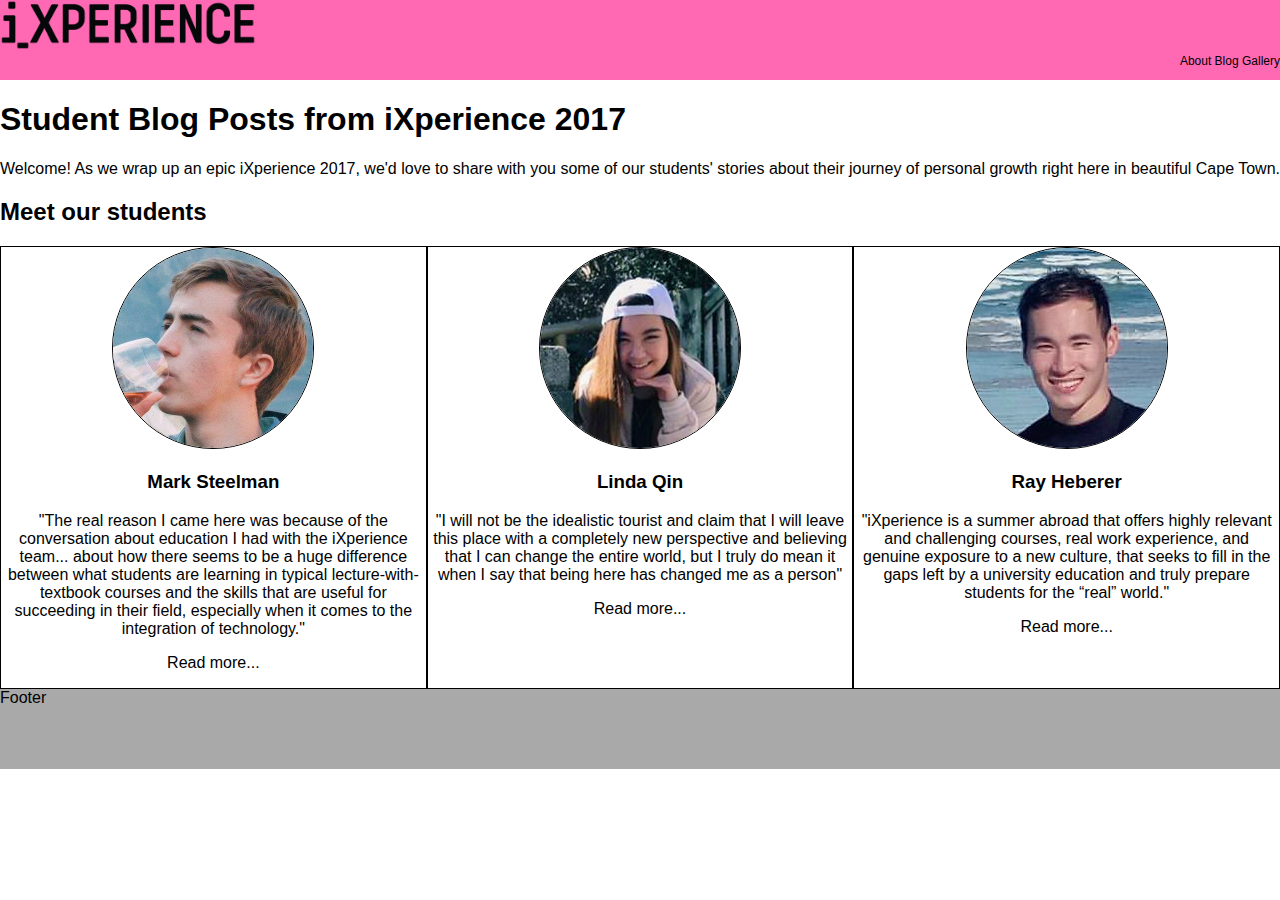
==== index.html @ 05f93b60 "adding files to repository" ====
<!DOCTYPE html>
<html lang="en">
<head>
  <meta charset="utf-8" />
  <link href="https://fonts.googleapis.com/css?family=Lobster" rel="stylesheet">
  <link rel="stylesheet" href="stylesheet.css" type="text/css" />
</head>
<body>
  <header class="main">
    <div class="logo"><img class="ix_header" src="ixperience-black.png" alt="iXperience" /></div>
    <div class="menu">
      <a href="/about.html">About</a>
      <a href="/index.html">Blog</a>
      <a href="/galley.html">Gallery</a>
    </div>
  </header>

  <div class="content">
    <div>
      <h1>Student Blog Posts from iXperience 2017</h1>
      <p>Welcome! As we wrap up an epic iXperience 2017, we'd love to share with you some of our students' stories about their journey of personal growth right here in beautiful Cape Town.</p>

      <h2>Meet our students</h2>
      <div class="container">
        <div class="child">
          <img src="mark-steelman-crop.jpg" class="roundimg" alt="Mark Steelman - the iXperience Virtual Reality Guru">
          <h3>Mark Steelman</h3>
          <p>"The real reason I came here was because of the conversation about education I had with the iXperience team... about how there seems to be a huge difference between what students are learning in typical lecture-with-textbook courses and the skills that are useful for succeeding in their field, especially when it comes to the integration of technology."</p>
          <p><a href="/mark-steelman.html">Read more...</a></p>
        </div>

        <div class="child">
          <img src="linda-qin-crop.jpg" class="roundimg" alt="Linda Qin - Leading the Way for Women in Software Engineering">
          <h3>Linda Qin</h3>
          <p>"I will not be the idealistic tourist and claim that I will leave this place with a completely new perspective and believing that I can change the entire world, but I truly do mean it when I say that being here has changed me as a person"</p>
          <p><a href="/linda-qin.html">Read more...</a></p>
        </div>

        <div class="child">
          <img src="ray-heberer-crop.jpg" class="roundimg" alt="Ray Heberer - Data Scientist Extraordinaire">
          <h3>Ray Heberer</h3>
          <p>"iXperience is a summer abroad that offers highly relevant and challenging courses, real work experience, and genuine exposure to a new culture, that seeks to fill in the gaps left by a university education and truly prepare students for the “real” world."</p>
          <p><a href="/ray-heberer.html">Read more...</a></p>
        </div>
      </div>
    </div>
  </div>

  <div class="footer">Footer</div>
</body>
</html>
---- stylesheet.css ----
html, body {
  margin: 0;
  font-family: helvetica;
  font-weight: normal;
  font-style: normal
}

a:link {
  font-family: Lato, sans-serif;
  color: black;
  text-decoration: none;
}

a:hover {
  font-family: Lato, sans-serif;
  color: white;
  text-decoration: none
}

a:visited {
  font-family: Lato, sans-serif;
  color: black;
  text-decoration: none
}

.wrapper {
  /*display: flex;
  flex-direction: column;*/
}

.container {
  display: flex;
}

.child {
  width: 100%;  /* Or whatever */*/
  /*height: 100px; /* Or whatever */*/
  margin: auto;  /* Magic! */
  border: 1px solid black;

  /*box-sizing: border-box;*/
  text-align: center;
}

header.main {
  background: hotpink;
  height: 80px;
}

.content {
  /*flex: 1;*/
  overflow: auto;
  background: white;
  text: black;
}

.roundimg {
  border-radius: 50%;
  border: 1px solid black;
}

.ix_header {
  height: 55%;
  width: 20%;
}

.menu {
  text-align: right;
  font-family: Lato, sans-serif;
  font-size: 12px;

}

.left, .middle, .right {
  display: inline-block;
  display: inline;
  zoom: 1;
  vertical-align: 0;
  top; font-size: 12px;
}

.left {
  width: 33%;
  background: blue;
}

.middle {
  width: 33%;
  background: green;
}

.right {
  width: 33%;
  background: yellow;
}

.footer {
  background: darkgrey;
  text: white;
  height: 80px;
}
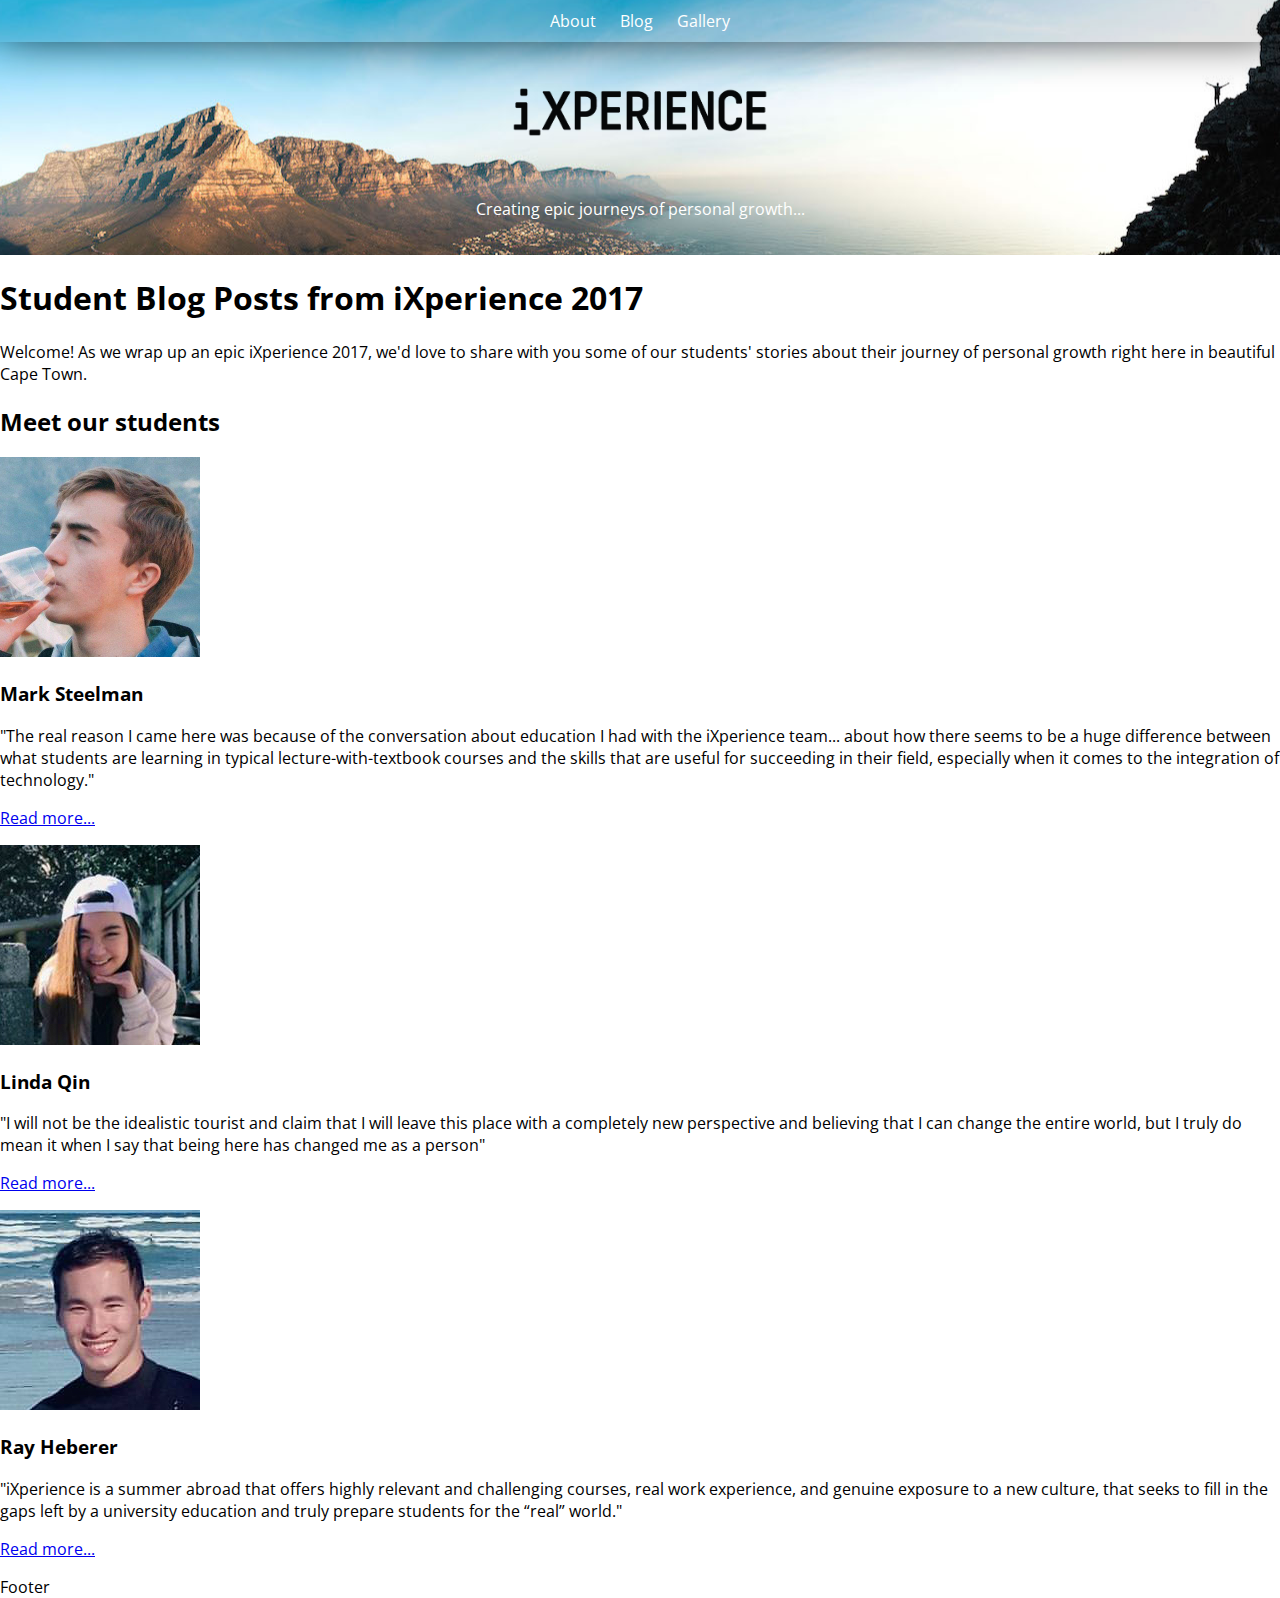
==== commit cf882ade: "updated new work" ====
--- a/index.html
+++ b/index.html
@@ -2,16 +2,23 @@
 <html lang="en">
 <head>
   <meta charset="utf-8" />
-  <link href="https://fonts.googleapis.com/css?family=Lobster" rel="stylesheet">
+  <link href="https://fonts.googleapis.com/css?family=Open+Sans|Raleway" rel="stylesheet">
   <link rel="stylesheet" href="stylesheet.css" type="text/css" />
 </head>
 <body>
-  <header class="main">
-    <div class="logo"><img class="ix_header" src="ixperience-black.png" alt="iXperience" /></div>
-    <div class="menu">
-      <a href="/about.html">About</a>
-      <a href="/index.html">Blog</a>
-      <a href="/galley.html">Gallery</a>
+  <header class="main-header">
+    <nav class="menu">
+      <ul>
+        <li><a href="/about.html">About</a></li>
+        <li>
+          <a href="/index.html">Blog</a></li>
+        <li><a href="/gallery.html">Gallery</a></li>
+      </ul>
+    </nav>
+
+    <img class="ix_header" src="ixperience-black.png" alt="iXperience">
+    <div>
+      <p class="header-text">Creating epic journeys of personal growth...</p>
     </div>
   </header>
 
--- a/stylesheet.css
+++ b/stylesheet.css
@@ -1,11 +1,70 @@
 html, body {
+  font-family: 'Open Sans', sans-serif;
+  font-weight: normal;
+  font-style: normal;
+  font-size: 16px;
   margin: 0;
-  font-family: helvetica;
-  font-weight: normal;
-  font-style: normal
+  padding: 0;
 }
 
-a:link {
+.main-header {
+  background-image: url("header-bg.jpg");
+  background-position: center center;
+}
+
+.menu {
+  background: rgba(0,0,0,0.1);
+  box-shadow: 0px -10px 50px 0px rgba(0,0,0,1);
+}
+
+.menu > ul,
+.menu > ul > li {
+  list-style: none;
+  padding: 0;
+  margin: 0;
+}
+
+.menu > ul > li,
+.menu > ul > li > a {
+  display: inline-block;
+}
+
+.menu > ul {
+  text-align: center;
+}
+
+.menu > ul > li > a {
+  padding: 10px;
+  color: white;
+  text-decoration: none;
+  font-family: 'Open Sans', sans-serif;
+}
+
+.menu > ul > li > a:hover {
+  padding: 10px;
+  color: #333;
+  text-decoration: none;
+  font-family: 'Open Sans', sans-serif;
+  background: rgba(255,255,255,0);
+}
+
+.ix_header {
+  height: 55%;
+  width: 20%;
+  display: block;
+  margin: auto;
+  padding: 10px;
+  margin-top: 35px;
+}
+
+.header-text {
+  ffont-family: 'Raleway', sans-serif;
+  font-size: 16px;
+  color: white;
+  text-align: center;
+  padding: 35px;
+}
+/*a:link {
   font-family: Lato, sans-serif;
   color: black;
   text-decoration: none;
@@ -23,22 +82,14 @@
   text-decoration: none
 }
 
-.wrapper {
-  /*display: flex;
-  flex-direction: column;*/
-}
-
 .container {
   display: flex;
 }
 
 .child {
-  width: 100%;  /* Or whatever */*/
-  /*height: 100px; /* Or whatever */*/
-  margin: auto;  /* Magic! */
+  width: 100%;
+  margin: auto;
   border: 1px solid black;
-
-  /*box-sizing: border-box;*/
   text-align: center;
 }
 
@@ -48,7 +99,6 @@
 }
 
 .content {
-  /*flex: 1;*/
   overflow: auto;
   background: white;
   text: black;
@@ -57,13 +107,11 @@
 .roundimg {
   border-radius: 50%;
   border: 1px solid black;
-}
+}*/
 
-.ix_header {
-  height: 55%;
-  width: 20%;
-}
 
+
+/*
 .menu {
   text-align: right;
   font-family: Lato, sans-serif;
@@ -98,4 +146,4 @@
   background: darkgrey;
   text: white;
   height: 80px;
-}
+}*/
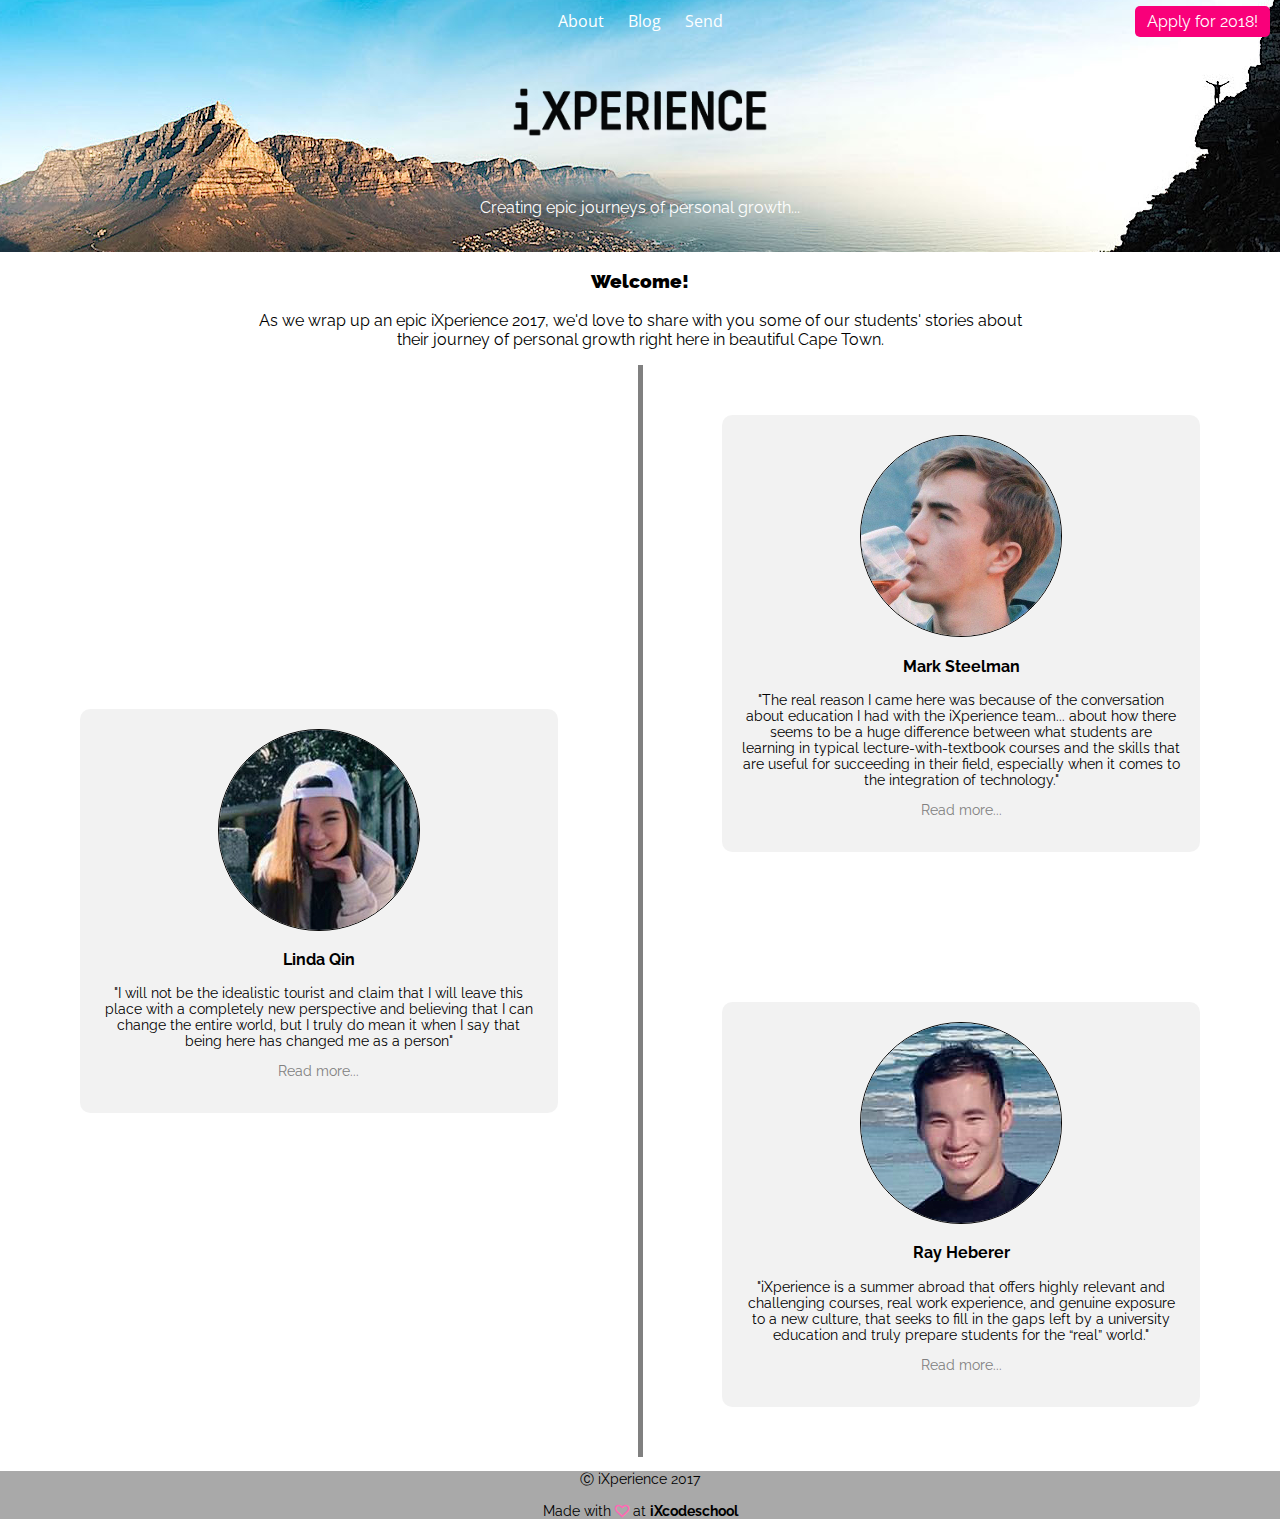
==== commit c2ea1324: "updating final version of website project" ====
--- a/index.html
+++ b/index.html
@@ -4,55 +4,103 @@
   <meta charset="utf-8" />
   <link href="https://fonts.googleapis.com/css?family=Open+Sans|Raleway" rel="stylesheet">
   <link rel="stylesheet" href="stylesheet.css" type="text/css" />
+  <link rel="stylesheet" href="https://cdnjs.cloudflare.com/ajax/libs/font-awesome/4.7.0/css/font-awesome.min.css">
 </head>
 <body>
   <header class="main-header">
     <nav class="menu">
       <ul>
-        <li><a href="/about.html">About</a></li>
-        <li>
-          <a href="/index.html">Blog</a></li>
-        <li><a href="/gallery.html">Gallery</a></li>
+        <li><a href="about.html">About</a></li>
+        <li><a href="index.html">Blog</a></li>
+        <li><a href="contact.html">Send</a></li>
       </ul>
+      <a class='btn' href="apply.html">Apply for 2018!</a>
     </nav>
 
-    <img class="ix_header" src="ixperience-black.png" alt="iXperience">
+    <a href="http://www.ixperience.co.za" target="new">
+      <img class="ix_header" src="ixperience-black.png" alt="iXperience">
+    </a>
     <div>
       <p class="header-text">Creating epic journeys of personal growth...</p>
     </div>
   </header>
 
-  <div class="content">
-    <div>
-      <h1>Student Blog Posts from iXperience 2017</h1>
-      <p>Welcome! As we wrap up an epic iXperience 2017, we'd love to share with you some of our students' stories about their journey of personal growth right here in beautiful Cape Town.</p>
+    <center>
+      <h3><b>Welcome!</b></h3>
+      <p style="width: 60%">As we wrap up an epic iXperience 2017, we'd love to share with you some of our students' stories about their journey of personal growth right here in beautiful Cape Town.</p>
+    </center>
 
-      <h2>Meet our students</h2>
-      <div class="container">
-        <div class="child">
-          <img src="mark-steelman-crop.jpg" class="roundimg" alt="Mark Steelman - the iXperience Virtual Reality Guru">
-          <h3>Mark Steelman</h3>
-          <p>"The real reason I came here was because of the conversation about education I had with the iXperience team... about how there seems to be a huge difference between what students are learning in typical lecture-with-textbook courses and the skills that are useful for succeeding in their field, especially when it comes to the integration of technology."</p>
-          <p><a href="/mark-steelman.html">Read more...</a></p>
-        </div>
+  <div class="container">
+    <div class="child1">
+      <div class="grandchild">
+        <img src="linda-qin-crop.jpg" class="roundimg" alt="Linda Qin - Leading the Way for Women in Software Engineering">
+        <h3>Linda Qin</h3>
+        <p>"I will not be the idealistic tourist and claim that I will leave this place with a completely new perspective and believing that I can change the entire world, but I truly do mean it when I say that being here has changed me as a person"</p>
+        <p><a href="linda-qin.html">Read more...</a></p>
+      </div>
+    </div>
 
-        <div class="child">
-          <img src="linda-qin-crop.jpg" class="roundimg" alt="Linda Qin - Leading the Way for Women in Software Engineering">
-          <h3>Linda Qin</h3>
-          <p>"I will not be the idealistic tourist and claim that I will leave this place with a completely new perspective and believing that I can change the entire world, but I truly do mean it when I say that being here has changed me as a person"</p>
-          <p><a href="/linda-qin.html">Read more...</a></p>
-        </div>
-
-        <div class="child">
-          <img src="ray-heberer-crop.jpg" class="roundimg" alt="Ray Heberer - Data Scientist Extraordinaire">
-          <h3>Ray Heberer</h3>
-          <p>"iXperience is a summer abroad that offers highly relevant and challenging courses, real work experience, and genuine exposure to a new culture, that seeks to fill in the gaps left by a university education and truly prepare students for the “real” world."</p>
-          <p><a href="/ray-heberer.html">Read more...</a></p>
-        </div>
+    <div class="child2">
+      <div class="grandchild">
+        <img src="mark-steelman-crop.jpg" class="roundimg" alt="Mark Steelman - the iXperience Virtual Reality Guru">
+        <h3>Mark Steelman</h3>
+        <p>"The real reason I came here was because of the conversation about education I had with the iXperience team... about how there seems to be a huge difference between what students are learning in typical lecture-with-textbook courses and the skills that are useful for succeeding in their field, especially when it comes to the integration of technology."</p>
+        <p><a href="mark-steelman.html">Read more...</a></p>
+      </div>
+      <div class="gap">
+      </div>
+      <div class="grandchild">
+        <img src="ray-heberer-crop.jpg" class="roundimg" alt="Ray Heberer - Data Scientist Extraordinaire">
+        <h3>Ray Heberer</h3>
+        <p>"iXperience is a summer abroad that offers highly relevant and challenging courses, real work experience, and genuine exposure to a new culture, that seeks to fill in the gaps left by a university education and truly prepare students for the “real” world."</p>
+        <p><a href="ray-heberer.html">Read more...</a></p>
       </div>
     </div>
   </div>
 
-  <div class="footer">Footer</div>
+  <!-- <div class="container">
+  <div class="child">
+  <div class="grandchild">a lot of text goes in here
+</div>
+<div class="grandchild">a lot of text goes in here
+</div>
+</div>
+</div> -->
+
+
+
+
+
+
+
+<!-- <div class="content">
+<div>
+<h1>Student Blog Posts from iXperience 2017</h1>
+<p>Welcome! As we wrap up an epic iXperience 2017, we'd love to share with you some of our students' stories about their journey of personal growth right here in beautiful Cape Town.</p>
+
+<h2>Meet our students</h2>
+<div class="container">
+<div class="child">
+
+</div>
+
+<div class="child">
+
+</div>
+
+<div class="child">
+
+</div>
+</div>
+</div>
+</div> -->
+
+<footer class="main-footer">
+  <p>Ⓒ iXperience 2017</p>
+  <p>
+    Made with <i class="fa fa-heart-o" aria-hidden="true" style='color: hotpink; font-weight: bold;'></i> at <b>iXcodeschool</b>
+  </p>
+</footer>
+
 </body>
 </html>
--- a/stylesheet.css
+++ b/stylesheet.css
@@ -1,11 +1,23 @@
 html, body {
-  font-family: 'Open Sans', sans-serif;
+  font-family: 'Raleway', sans-serif;
   font-weight: normal;
   font-style: normal;
   font-size: 16px;
   margin: 0;
   padding: 0;
-}
+  text-align: center;
+}
+
+body a {
+  color: gray;
+  text-decoration: none;
+}
+
+body a:hover {
+  color: black;
+  text-decoration: none;
+}
+
 
 .main-header {
   background-image: url("header-bg.jpg");
@@ -13,8 +25,7 @@
 }
 
 .menu {
-  background: rgba(0,0,0,0.1);
-  box-shadow: 0px -10px 50px 0px rgba(0,0,0,1);
+  background: rgba(0,0,0,0);
 }
 
 .menu > ul,
@@ -48,6 +59,59 @@
   background: rgba(255,255,255,0);
 }
 
+.btn {
+  display: inline-block;
+  background-color: rgb(249, 0, 122);
+  /*background: rgba(255,255,255,255);*/
+  padding: 6px 12px;
+  color: white;
+  border-radius: 5px;
+  position: absolute;
+  top: 6px;
+  right: 10px;
+}
+
+.btn:hover {
+  color: white;
+}
+
+/*.menu-pink {
+  background: hotpink;
+}
+
+.menu-pink > ul,
+.menu-pink > ul > li {
+  list-style: none;
+  padding: 0;
+  margin: 0;
+}
+
+.menu-pink > ul > li,
+.menu-pink > ul > li > a {
+  display: inline-block;
+}
+
+.menu-pink > ul {
+  text-align: right;
+}
+
+.menu-pink > ul > li > a {
+  padding: 10px;
+  color: black;
+  font-weight: bold;
+  text-decoration: none;
+  font-family: 'Open Sans', sans-serif;
+}
+
+.menu-pink > ul > li > a:hover {
+  padding: 10px;
+  color: #333;
+  font-weight: bold;
+  text-decoration: none;
+  font-family: 'Open Sans', sans-serif;
+  background: rgba(255,255,255,0);
+}*/
+
 .ix_header {
   height: 55%;
   width: 20%;
@@ -58,92 +122,227 @@
 }
 
 .header-text {
-  ffont-family: 'Raleway', sans-serif;
+  font-family: 'Raleway', sans-serif;
   font-size: 16px;
   color: white;
   text-align: center;
   padding: 35px;
 }
-/*a:link {
-  font-family: Lato, sans-serif;
-  color: black;
-  text-decoration: none;
-}
-
-a:hover {
-  font-family: Lato, sans-serif;
-  color: white;
-  text-decoration: none
-}
-
-a:visited {
-  font-family: Lato, sans-serif;
-  color: black;
-  text-decoration: none
-}
 
 .container {
   display: flex;
 }
 
-.child {
-  width: 100%;
+.child1 {
+  flex-basis: 50%;
+  border-right: 5px solid gray;
+  text-align: center;
+  display: flex;
+}
+
+.child2 {
+  flex-basis: 50%;
+  padding: 50px 0;
+  text-align: center;
+  display: flex;
+  flex-direction: column;
+}
+
+.child2 .gap {
+  height: 150px;
+}
+
+.grandchild {
+  width: 75%;
   margin: auto;
-  border: 1px solid black;
-  text-align: center;
-}
-
-header.main {
-  background: hotpink;
-  height: 80px;
-}
-
-.content {
-  overflow: auto;
-  background: white;
-  text: black;
+  border: none;
+  background-color:rgba(0,0,0,0.05);
+  border-radius: 10px;
+  text-align: center;
+  padding: 20px;
+  box-sizing: border-box;
+  font-family: 'Raleway', sans-serif;
+  font-weight: normal;
+  font-style: normal;
+  font-size: 14px;
 }
 
 .roundimg {
   border-radius: 50%;
   border: 1px solid black;
+}
+
+.roundimg2 {
+  border-radius: 50%;
+  border: 1px solid black;
+  /*position: absolute;
+  align: center;
+  top: -20px;
+  bottom: auto;*/
+}
+
+.main-footer {
+  background: darkgrey;
+  font-family: 'Raleway', sans-serif;
+  font-size: 14px;
+  text-align: center;
+}
+
+.blog-container {
+  display: flex;
+  justify-content: center;
+  text-align: center;
+  padding-top: 20px;
+}
+
+.blog-container a {
+  padding-top: 20px;
+  color: gray;
+  text-decoration: none;
+}
+
+.blog-container a:hover {
+  padding-top: 20px;
+  color: black;
+  text-decoration: none;
+}
+
+.blog-container a:visited {
+  padding-top: 20px;
+  color: gray;
+  text-decoration: none;
+}
+
+.blog-content {
+  flex-basis: 65%;
+  background-color: #D3D3D3;
+  border: 1px solid black;
+  padding: 10px;
+  font-family: 'Raleway', sans-serif;
+  font-size: 14px;
+  text-align: center;
+}
+
+.blog-content {
+  flex-basis: 65%;
+  background-color: #D3D3D3;
+  border: 1px solid black;
+  padding: 10px;
+  font-family: 'Raleway', sans-serif;
+  font-size: 14px;
+  text-align: center;
+}
+
+.blog-content p {
+  text-align: justify;
+}
+
+. {
+  border: 1px solid black;
+}
+
+
+.form-style-8{
+    font-family: 'Open Sans Condensed', arial, sans;
+    width: 500px;
+    padding: 30px;
+    background: #FFFFFF;
+    margin: 50px auto;
+    box-shadow: 0px 0px 15px rgba(0, 0, 0, 0.22);
+    -moz-box-shadow: 0px 0px 15px rgba(0, 0, 0, 0.22);
+    -webkit-box-shadow:  0px 0px 15px rgba(0, 0, 0, 0.22);
+
+}
+.form-style-8 h2{
+    background: grey;
+    text-transform: uppercase;
+    font-family: 'Raleway', sans-serif;
+    color: black;
+    font-size: 18px;
+    font-weight: 100;
+    padding: 20px;
+    margin: -30px -30px 30px -30px;
+}
+.form-style-8 input[type="text"],
+.form-style-8 input[type="date"],
+.form-style-8 input[type="datetime"],
+.form-style-8 input[type="email"],
+.form-style-8 input[type="number"],
+.form-style-8 input[type="search"],
+.form-style-8 input[type="time"],
+.form-style-8 input[type="url"],
+.form-style-8 input[type="password"],
+.form-style-8 textarea,
+.form-style-8 select
+{
+    box-sizing: border-box;
+    -webkit-box-sizing: border-box;
+    -moz-box-sizing: border-box;
+    outline: none;
+    display: block;
+    width: 100%;
+    padding: 7px;
+    border: none;
+    border-bottom: 1px solid #ddd;
+    background: transparent;
+    margin-bottom: 10px;
+    font: 16px 'Raleway', sans-serif;
+    height: 45px;
+}
+.form-style-8 textarea{
+    resize:none;
+    overflow: hidden;
+}
+.form-style-8 input[type="button"],
+.form-style-8 input[type="submit"]{
+    -moz-box-shadow: inset 0px 1px 0px 0px #45D6D6;
+    -webkit-box-shadow: inset 0px 1px 0px 0px #45D6D6;
+    box-shadow: inset 0px 1px 0px 0px #45D6D6;
+    background-color: #2CBBBB;
+    border: 1px solid #27A0A0;
+    display: inline-block;
+    cursor: pointer;
+    color: #FFFFFF;
+    font-family: 'Raleway', sans-serif;
+    font-size: 14px;
+    padding: 8px 18px;
+    text-decoration: none;
+    text-transform: uppercase;
+}
+.form-style-8 input[type="button"]:hover,
+.form-style-8 input[type="submit"]:hover {
+    background:linear-gradient(to bottom, #34CACA 5%, #30C9C9 100%);
+    background-color:#34CACA;
+}
+
+.contact-page {
+  text-align: center;
+}
+
+/*.blog-left {
+  flex-basis: 15%;
+  height: 200px;
+  border: 1px solid black;
+  text-align: center;
+  display: flex;
+  align-items: center;
+}
+
+.blog-middle {
+  flex-basis: 70%;
+  height: 200px;
+  border: 1px solid black;
+  text-align: auto;
+  display: flex;
+  align-items: auto;
+  background-color: #D3D3D3;
+}
+
+.blog-right {
+  flex-basis: 15%;
+  height: 200px;
+  border: 1px solid black;
+  text-align: center;
+  display: flex;
+  align-items: center;
 }*/
-
-
-
-/*
-.menu {
-  text-align: right;
-  font-family: Lato, sans-serif;
-  font-size: 12px;
-
-}
-
-.left, .middle, .right {
-  display: inline-block;
-  display: inline;
-  zoom: 1;
-  vertical-align: 0;
-  top; font-size: 12px;
-}
-
-.left {
-  width: 33%;
-  background: blue;
-}
-
-.middle {
-  width: 33%;
-  background: green;
-}
-
-.right {
-  width: 33%;
-  background: yellow;
-}
-
-.footer {
-  background: darkgrey;
-  text: white;
-  height: 80px;
-}*/
